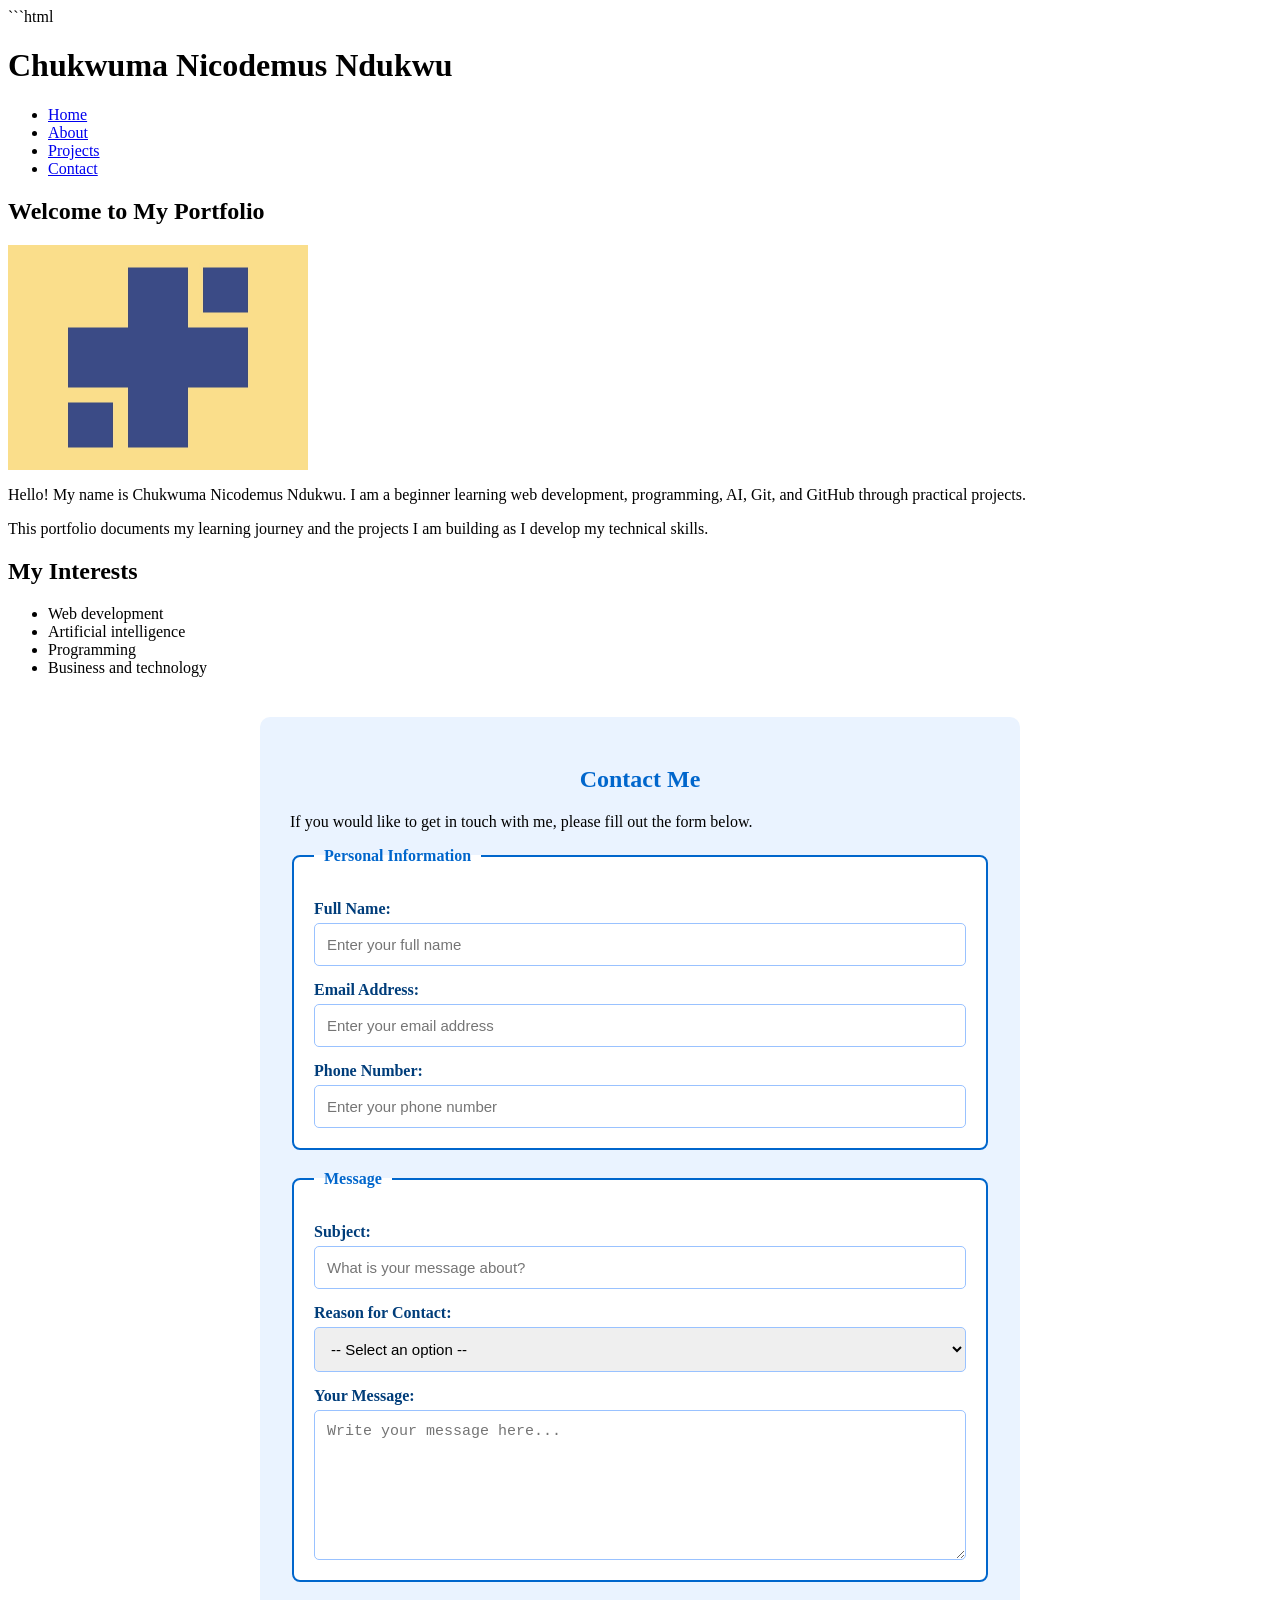
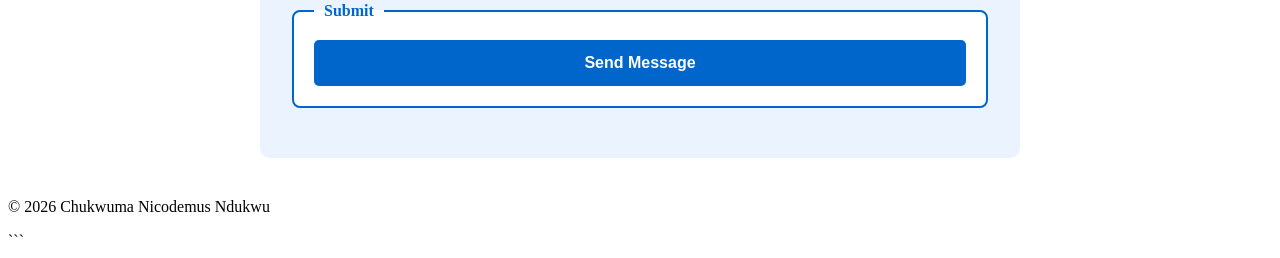
==== index.html @ 3f24f87c "Add: Week 1 portfolio as the starting point" ====
```html
<!DOCTYPE html>
<html lang="en">
<head>
    <meta charset="UTF-8">
    <meta name="viewport" content="width=device-width, initial-scale=1.0">

    <title>Home - Chukwuma Nicodemus Ndukwu</title>

    <link rel="stylesheet" href="style.css">

    <style>
        /* Contact Form Styling */

        .contact-section {
            max-width: 700px;
            margin: 40px auto;
            padding: 30px;
            background-color: #eaf3ff;
            border-radius: 10px;
        }

        .contact-section h2 {
            color: #0066cc;
            text-align: center;
        }

        .contact-form fieldset {
            border: 2px solid #0066cc;
            border-radius: 8px;
            padding: 20px;
            margin-bottom: 20px;
            background-color: white;
        }

        .contact-form legend {
            color: #0066cc;
            font-weight: bold;
            padding: 0 10px;
        }

        .contact-form label {
            display: block;
            margin-top: 15px;
            margin-bottom: 5px;
            color: #003d7a;
            font-weight: bold;
        }

        .contact-form input,
        .contact-form select,
        .contact-form textarea {
            width: 100%;
            padding: 12px;
            border: 1px solid #99c2ff;
            border-radius: 5px;
            box-sizing: border-box;
            font-size: 15px;
        }

        .contact-form input:focus,
        .contact-form select:focus,
        .contact-form textarea:focus {
            outline: none;
            border: 2px solid #0066cc;
        }

        .contact-form textarea {
            height: 150px;
            resize: vertical;
        }

        .contact-form button {
            width: 100%;
            padding: 14px;
            background-color: #0066cc;
            color: white;
            border: none;
            border-radius: 5px;
            cursor: pointer;
            font-size: 16px;
            font-weight: bold;
        }

        .contact-form button:hover {
            background-color: #004c99;
        }
    </style>
</head>

<body>

    <header>
        <h1>Chukwuma Nicodemus Ndukwu</h1>

        <nav aria-label="Main navigation">
            <ul>
                <li><a href="index.html" aria-current="page">Home</a></li>
                <li><a href="about.html">About</a></li>
                <li><a href="projects.html">Projects</a></li>
                <li><a href="contact.html">Contact</a></li>
            </ul>
        </nav>
    </header>

    <main>

        <section>
            <h2>Welcome to My Portfolio</h2>

            <img
                src="images/picture.jpg.jpeg"
                alt="Chukwuma Nicodemus Ndukwu"
                width="300"
            >

            <p>
                Hello! My name is Chukwuma Nicodemus Ndukwu. I am a beginner
                learning web development, programming, AI, Git, and GitHub
                through practical projects.
            </p>

            <p>
                This portfolio documents my learning journey and the projects
                I am building as I develop my technical skills.
            </p>
        </section>

        <section>
            <h2>My Interests</h2>

            <ul>
                <li>Web development</li>
                <li>Artificial intelligence</li>
                <li>Programming</li>
                <li>Business and technology</li>
            </ul>
        </section>


        <!-- Contact Form -->
        <section class="contact-section">

            <h2>Contact Me</h2>

            <p>
                If you would like to get in touch with me, please fill out
                the form below.
            </p>

            <form
                class="contact-form"
                action="https://formsubmit.co/CHUKWUMA.N.NDUKWU@gmail.com"
                method="POST"
            >

                <!-- FormSubmit settings -->
                <input
                    type="hidden"
                    name="_subject"
                    value="New Portfolio Contact Message"
                >

                <input
                    type="hidden"
                    name="_captcha"
                    value="false"
                >

                <fieldset>
                    <legend>Personal Information</legend>

                    <label for="fullname">Full Name:</label>
                    <input
                        type="text"
                        id="fullname"
                        name="fullname"
                        placeholder="Enter your full name"
                        required
                    >

                    <label for="email">Email Address:</label>
                    <input
                        type="email"
                        id="email"
                        name="email"
                        placeholder="Enter your email address"
                        required
                    >

                    <label for="phone">Phone Number:</label>
                    <input
                        type="tel"
                        id="phone"
                        name="phone"
                        placeholder="Enter your phone number"
                    >
                </fieldset>


                <fieldset>
                    <legend>Message</legend>

                    <label for="subject">Subject:</label>
                    <input
                        type="text"
                        id="subject"
                        name="subject"
                        placeholder="What is your message about?"
                        required
                    >

                    <label for="reason">Reason for Contact:</label>

                    <select id="reason" name="reason" required>
                        <option value="">-- Select an option --</option>
                        <option value="general">General Enquiry</option>
                        <option value="business">Business</option>
                        <option value="collaboration">Collaboration</option>
                        <option value="feedback">Feedback</option>
                        <option value="other">Other</option>
                    </select>

                    <label for="message">Your Message:</label>

                    <textarea
                        id="message"
                        name="message"
                        placeholder="Write your message here..."
                        required
                    ></textarea>
                </fieldset>


                <fieldset>
                    <legend>Submit</legend>

                    <button type="submit">
                        Send Message
                    </button>

                </fieldset>

            </form>

        </section>

    </main>


    <footer>
        <p>&copy; 2026 Chukwuma Nicodemus Ndukwu</p>
    </footer>

</body>
</html>
```
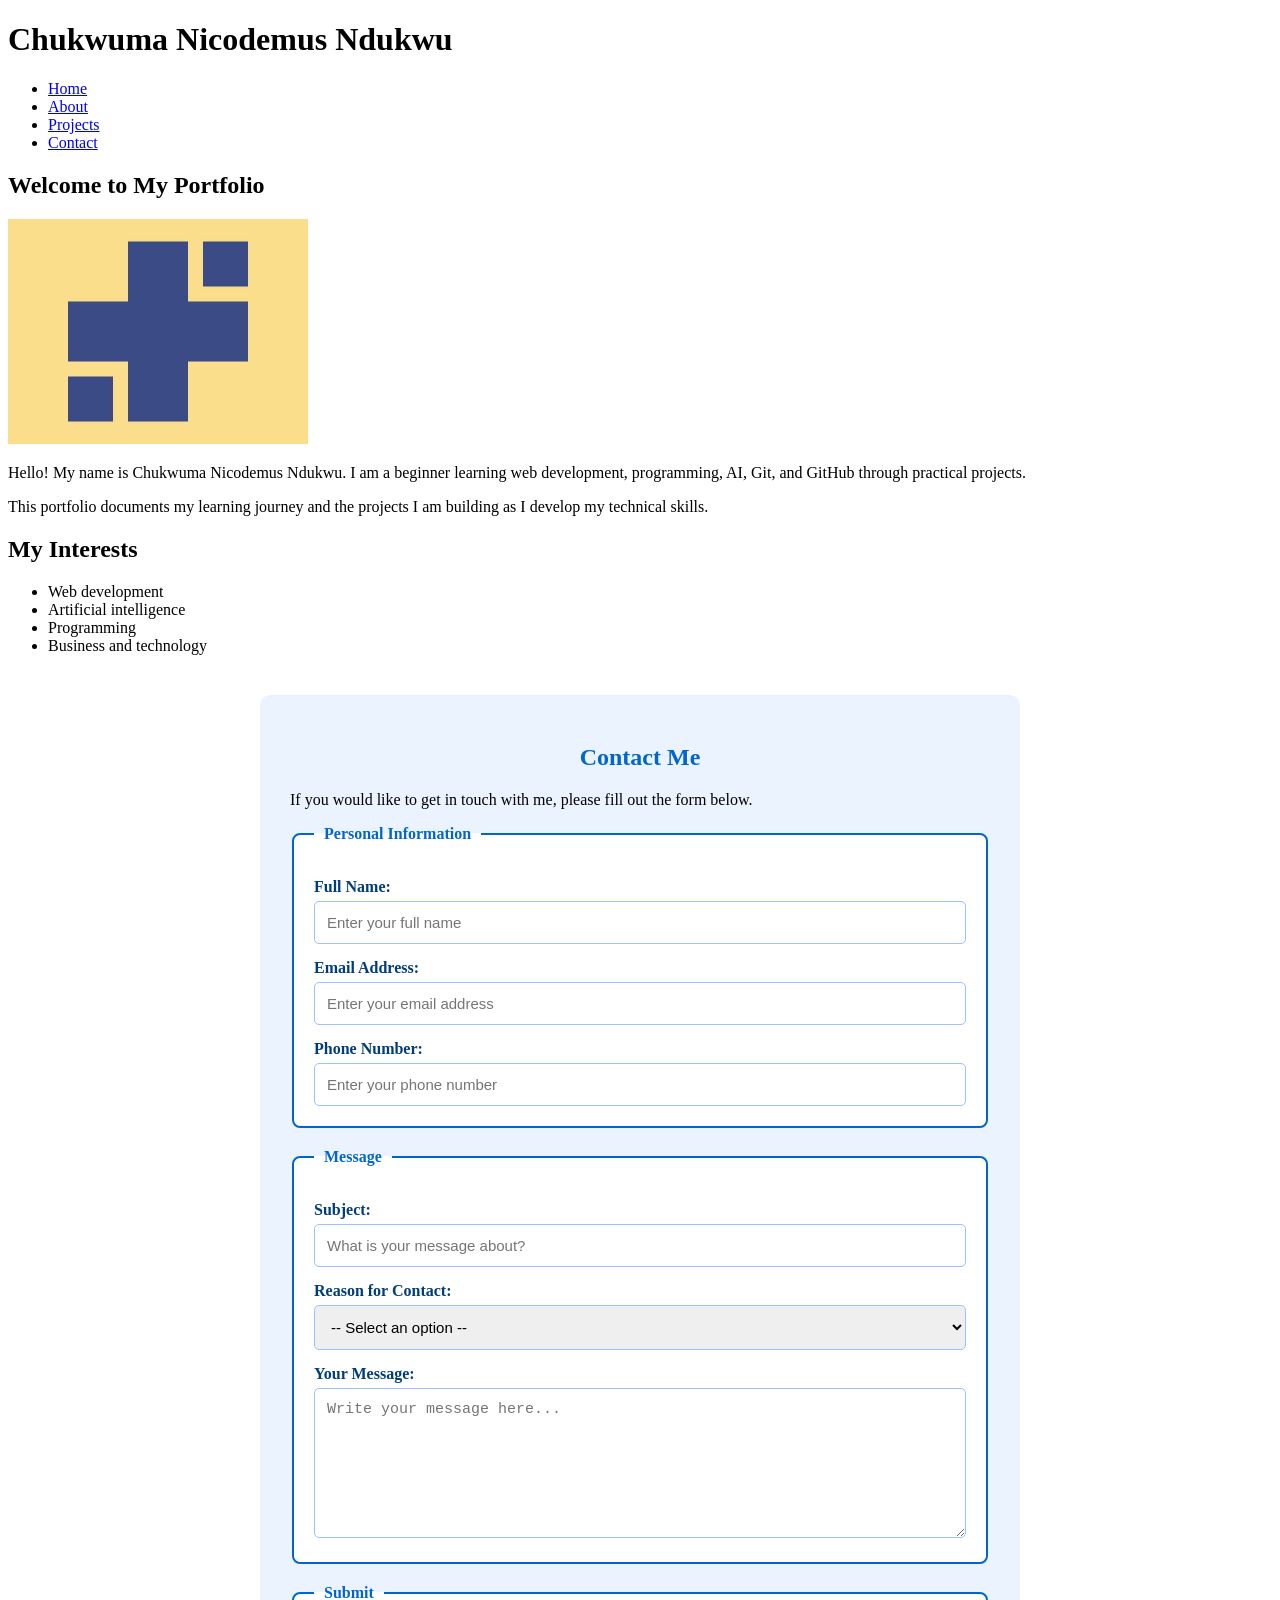
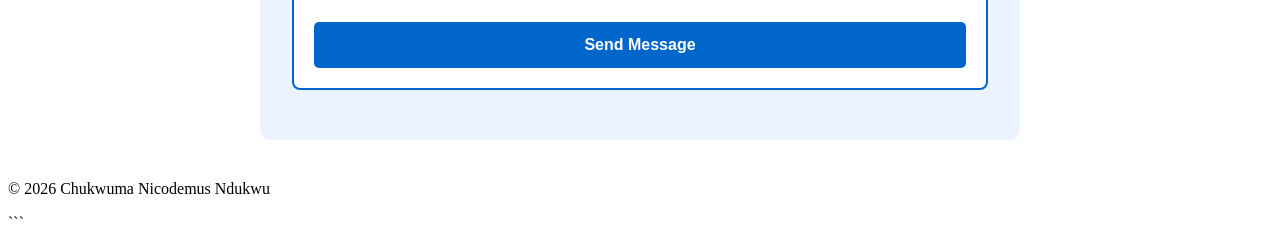
==== commit bde3893f: "Fix: remove stray HTML code marker" ====
--- a/index.html
+++ b/index.html
@@ -1,4 +1,3 @@
-```html
 <!DOCTYPE html>
 <html lang="en">
 <head>
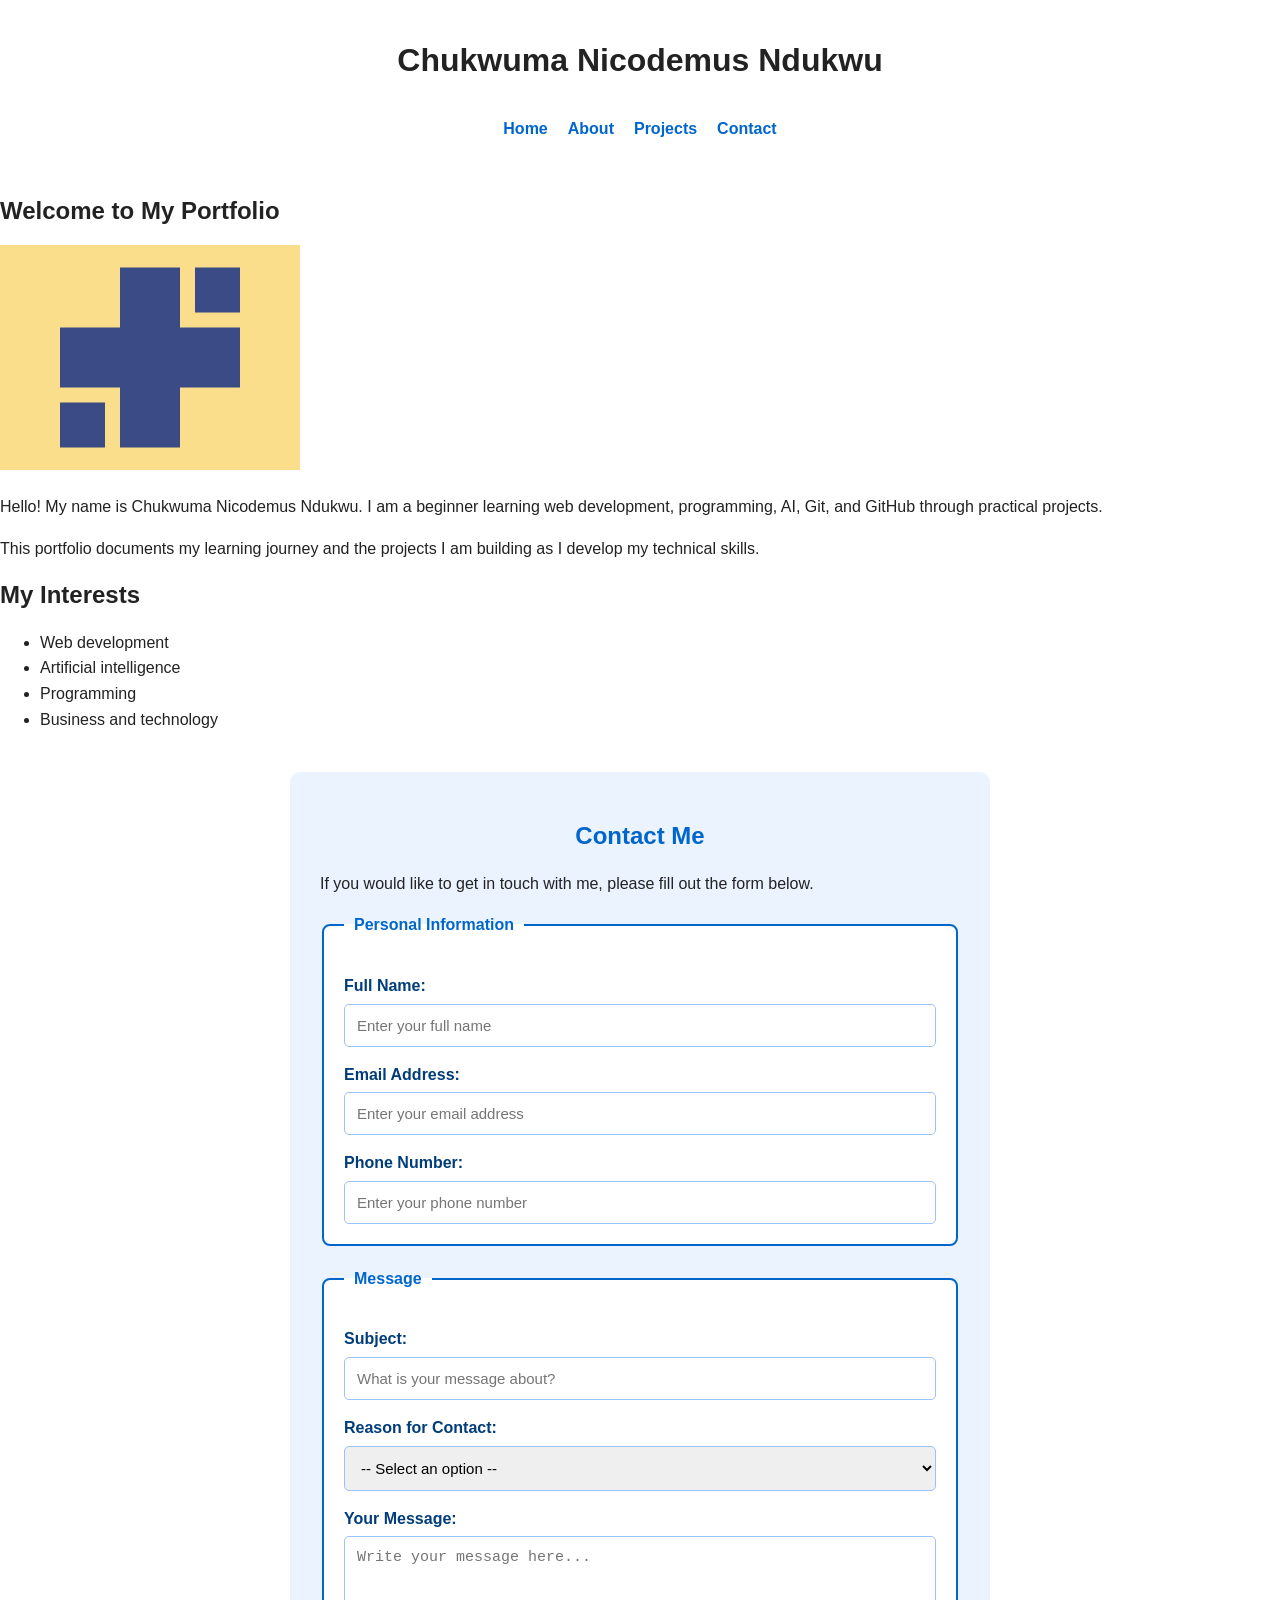
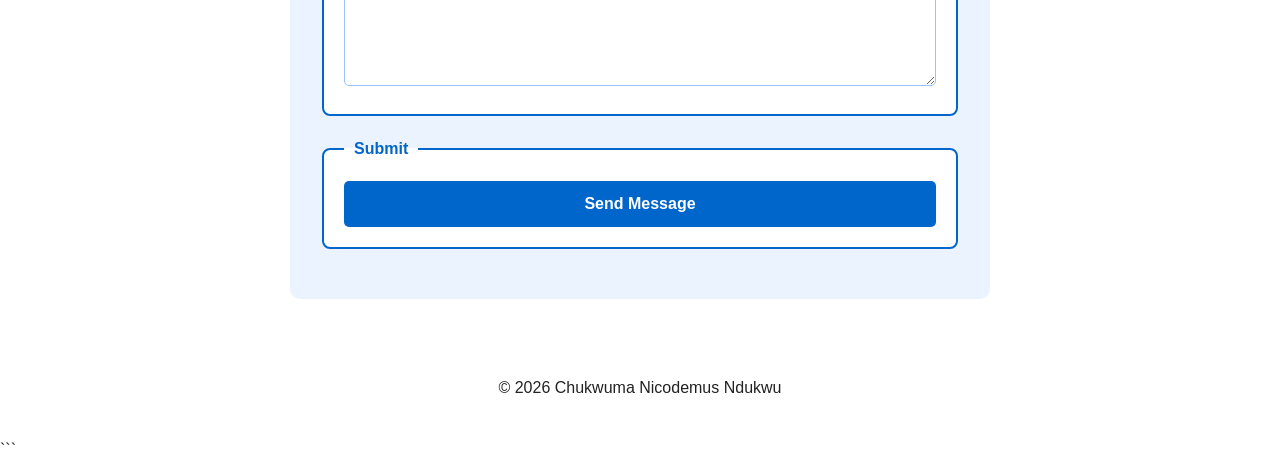
==== commit 64d6a487: "Fix: link all pages to Week 2 stylesheet" ====
--- a/index.html
+++ b/index.html
@@ -6,7 +6,7 @@
 
     <title>Home - Chukwuma Nicodemus Ndukwu</title>
 
-    <link rel="stylesheet" href="style.css">
+    <link rel="stylesheet" href="styles.css">
 
     <style>
         /* Contact Form Styling */
--- a/styles.css
+++ b/styles.css
@@ -0,0 +1,283 @@
+/* CSS Reset */
+
+* {
+    box-sizing: border-box;
+}
+
+html {
+    margin: 0;
+    padding: 0;
+}
+
+body {
+    margin: 0;
+    padding: 0;
+}
+
+/* Design Variables */
+
+:root {
+    /* Colour System */
+    --primary-color: #0066cc;
+    --primary-dark: #004c99;
+    --text-color: #222222;
+    --background-color: #ffffff;
+    --light-blue: #eaf3ff;
+    --border-color: #99c2ff;
+
+    /* Typography System */
+    --font-family: Arial, sans-serif;
+    --base-font-size: 16px;
+    --heading-font-weight: 700;
+    --body-line-height: 1.6;
+}
+
+/* Typography */
+
+body {
+    font-family: var(--font-family);
+    font-size: var(--base-font-size);
+    line-height: var(--body-line-height);
+    color: var(--text-color);
+    background-color: var(--background-color);
+}
+
+h1,
+h2,
+h3 {
+    font-weight: var(--heading-font-weight);
+    line-height: 1.2;
+}
+
+h1 {
+    font-size: 2rem;
+}
+
+h2 {
+    font-size: 1.5rem;
+}
+
+h3 {
+    font-size: 1.25rem;
+}
+
+/* Header */
+
+header {
+    padding: 20px;
+    text-align: center;
+}
+
+/* Navigation - Mobile First */
+
+nav ul {
+    display: flex;
+    flex-direction: column;
+    gap: 10px;
+    list-style: none;
+    margin: 0;
+    padding: 15px;
+}
+
+nav a {
+    color: var(--primary-color);
+    text-decoration: none;
+    font-weight: 700;
+}
+
+/* Link Hover and Keyboard Focus */
+
+a:hover {
+    color: var(--primary-dark);
+    text-decoration: underline;
+}
+
+a:focus-visible {
+    outline: 3px solid var(--primary-color);
+    outline-offset: 3px;
+}
+
+/* Projects Grid - Mobile First */
+
+.projects-grid {
+    display: grid;
+    grid-template-columns: 1fr;
+    gap: 20px;
+    padding: 20px;
+}
+
+.projects-grid h2 {
+    grid-column: 1 / -1;
+}
+
+.projects-grid article {
+    padding: 20px;
+    border: 1px solid var(--border-color);
+    border-radius: 8px;
+    background-color: var(--light-blue);
+    transition: transform 0.2s ease;
+}
+
+.projects-grid article:hover {
+    transform: translateY(-3px);
+}
+
+/* Contact Form */
+
+.contact-section {
+    max-width: 700px;
+    margin: 40px auto;
+    padding: 20px;
+    background-color: var(--light-blue);
+    border-radius: 10px;
+}
+
+.contact-section h2 {
+    color: var(--primary-color);
+    text-align: center;
+}
+
+.contact-form fieldset {
+    border: 2px solid var(--primary-color);
+    border-radius: 8px;
+    padding: 20px;
+    margin-bottom: 20px;
+    background-color: var(--background-color);
+}
+
+.contact-form legend {
+    color: var(--primary-color);
+    font-weight: bold;
+    padding: 0 10px;
+}
+
+.contact-form label {
+    display: block;
+    margin-top: 15px;
+    margin-bottom: 5px;
+    color: var(--primary-dark);
+    font-weight: bold;
+}
+
+.contact-form input,
+.contact-form select,
+.contact-form textarea {
+    width: 100%;
+    padding: 12px;
+    border: 1px solid var(--border-color);
+    border-radius: 5px;
+    font-size: 15px;
+}
+
+.contact-form input:focus,
+.contact-form select:focus,
+.contact-form textarea:focus {
+    border: 2px solid var(--primary-color);
+}
+
+.contact-form textarea {
+    height: 150px;
+    resize: vertical;
+}
+
+.contact-form button {
+    width: 100%;
+    padding: 14px;
+    background-color: var(--primary-color);
+    color: white;
+    border: none;
+    border-radius: 5px;
+    cursor: pointer;
+    font-size: 16px;
+    font-weight: bold;
+}
+
+.contact-form button:hover {
+    background-color: var(--primary-dark);
+}
+
+.contact-form button:focus-visible {
+    outline: 3px solid var(--primary-color);
+    outline-offset: 3px;
+}
+
+/* Footer */
+
+footer {
+    padding: 20px;
+    text-align: center;
+    margin-top: 20px;
+}
+
+/* Tablet - 768px */
+
+@media (min-width: 768px) {
+
+    nav ul {
+        flex-direction: row;
+        justify-content: center;
+        align-items: center;
+        gap: 20px;
+    }
+
+    .projects-grid {
+        grid-template-columns: repeat(2, 1fr);
+    }
+
+    .contact-section {
+        padding: 30px;
+    }
+}
+
+/* Desktop - 1024px */
+
+@media (min-width: 1024px) {
+
+    .projects-grid {
+        grid-template-columns: repeat(3, 1fr);
+    }
+}
+/* Box Model Practice */
+
+.box-model-section {
+    padding: 20px;
+    max-width: 900px;
+    margin: 0 auto;
+}
+
+.box-model-example {
+    width: 100%;
+    padding: 25px;
+    border: 5px solid var(--primary-color);
+    margin: 30px 0;
+    box-sizing: border-box;
+    background-color: var(--light-blue);
+    border-radius: 8px;
+}
+
+.box-model-example h3 {
+    margin-top: 0;
+}
+
+.box-model-explanation {
+    padding: 20px;
+    border: 1px solid var(--border-color);
+    margin-top: 20px;
+    background-color: var(--background-color);
+    border-radius: 8px;
+}
+
+.box-model-explanation li {
+    margin-bottom: 10px;
+}
+
+@media (min-width: 768px) {
+    .box-model-section {
+        padding: 30px;
+    }
+
+    .box-model-example {
+        width: 80%;
+        margin: 30px auto;
+    }
+}
